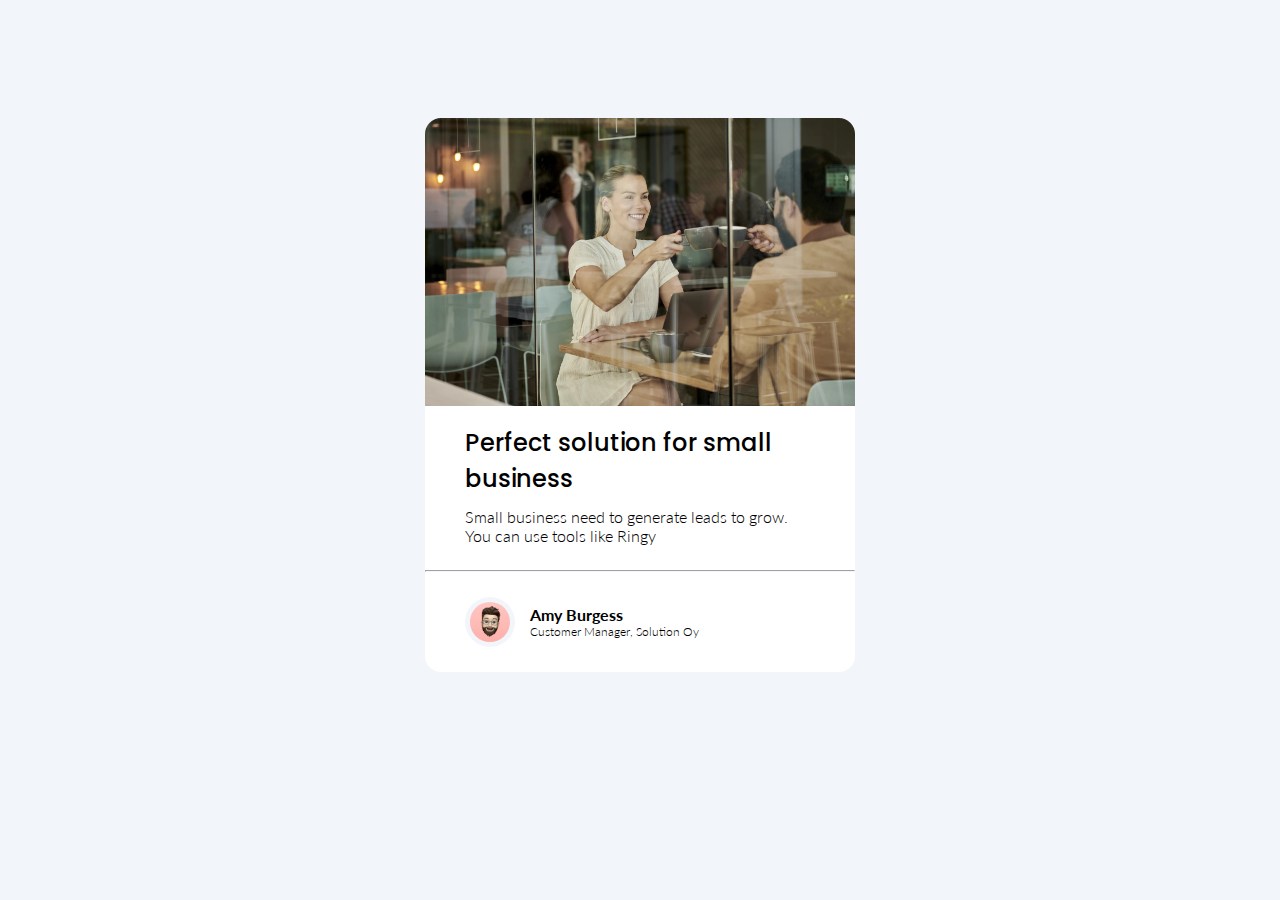
==== Responsive Web Developer/2- Business Blog Card/index.html @ 45a44f60 "Business Blog Card" ====
<!DOCTYPE html>
<html lang="en">
<head>
    <meta charset="UTF-8">
    <meta name="viewport" content="width=device-width, initial-scale=1.0">
    <title>Document</title>
    <link rel="stylesheet" href="CSS/styles.css">
</head>
<body>
    <div id="card">
        <div id="contenedor-imagen">
            <img src="img/hero-image-business-card.png" alt="">
        </div>
        <div id="texto-principal" class="padding-style">
            <h1>Perfect solution for small <br>business</h1>
            <p>
                Small business need to generate leads to grow. <br> 
                You can use tools like Ringy
            </p>
        </div>
        <hr>
        <footer class="padding-style">
            <div id="contenedor-imagen-footer">
                <img src="img/avatar-image-business-card.png" alt="">
            </div>
            <div>
                <h2>Amy Burgess</h2>
                <p>Customer Manager, Solution Oy</p>
            </div>
            
        </footer>
    </div>
</body>
</html>
---- Responsive Web Developer/2- Business Blog Card/CSS/styles.css ----
@import url('https://fonts.googleapis.com/css2?family=Lato:ital,wght@0,100;0,300;0,400;0,700;0,900;1,100;1,300;1,400;1,700;1,900&display=swap');
@import url('https://fonts.googleapis.com/css2?family=Poppins:ital,wght@0,100;0,200;0,300;0,400;0,500;0,600;0,700;0,800;0,900;1,100;1,200;1,300;1,400;1,500;1,600;1,700;1,800;1,900&display=swap');

*{
    box-sizing: border-box;
}

body{
    padding-top: 110px;
    font-family: 'Lato';
    background-color: #F2F5F9;
}

#card{
    background-color: #FFF;
    width: 430px;
    margin-left: auto;
    margin-right: auto;
    border-radius: 16px;
    padding-bottom: 25px;
    transition: 0.5s;
}

#card:hover{
    box-shadow: 5px 5px 10px #565656, -5px -5px 10px #8a8a8a;
}

#texto-principal h1{
    font-family: 'Poppins';
    font-weight: 500;
    font-size: 24px;
    line-height: 1.5;
    margin-bottom: 0px;
}

#texto-principal p{
    margin-top: 10px;
    font-size: 16px;
    font-weight: 300;
    margin-bottom: 25px;
}

.padding-style{
    padding-left: 40px;
    padding-right: 04px;
}

#contenedor-imagen img{
    width: 100%;
    height: auto;
    border-top-left-radius: 16px;
    border-top-right-radius: 16px;
}
hr{
    margin-bottom: 25px;
    border-color: #F2F5F9;
}

footer{
    margin-top: 0px;
    display: flex;
    align-items: center;
}
footer h2{
    margin: 0;
    font-size: 16px;
    
}
#contenedor-imagen-footer{
    width: 50px;
    height: 50px;
    border-radius: 50%;
    background-color: #F2F5F9;
    text-align: center;
    padding-top: 5px;
    margin-right: 15px;
}
footer p{
    margin: 0;
    font-size: 12px;
    font-weight: 300;
    
}

footer #contenedor-imagen-footer img{

    width: 40px;
    height: 40px;
    border-radius: 50%;
}
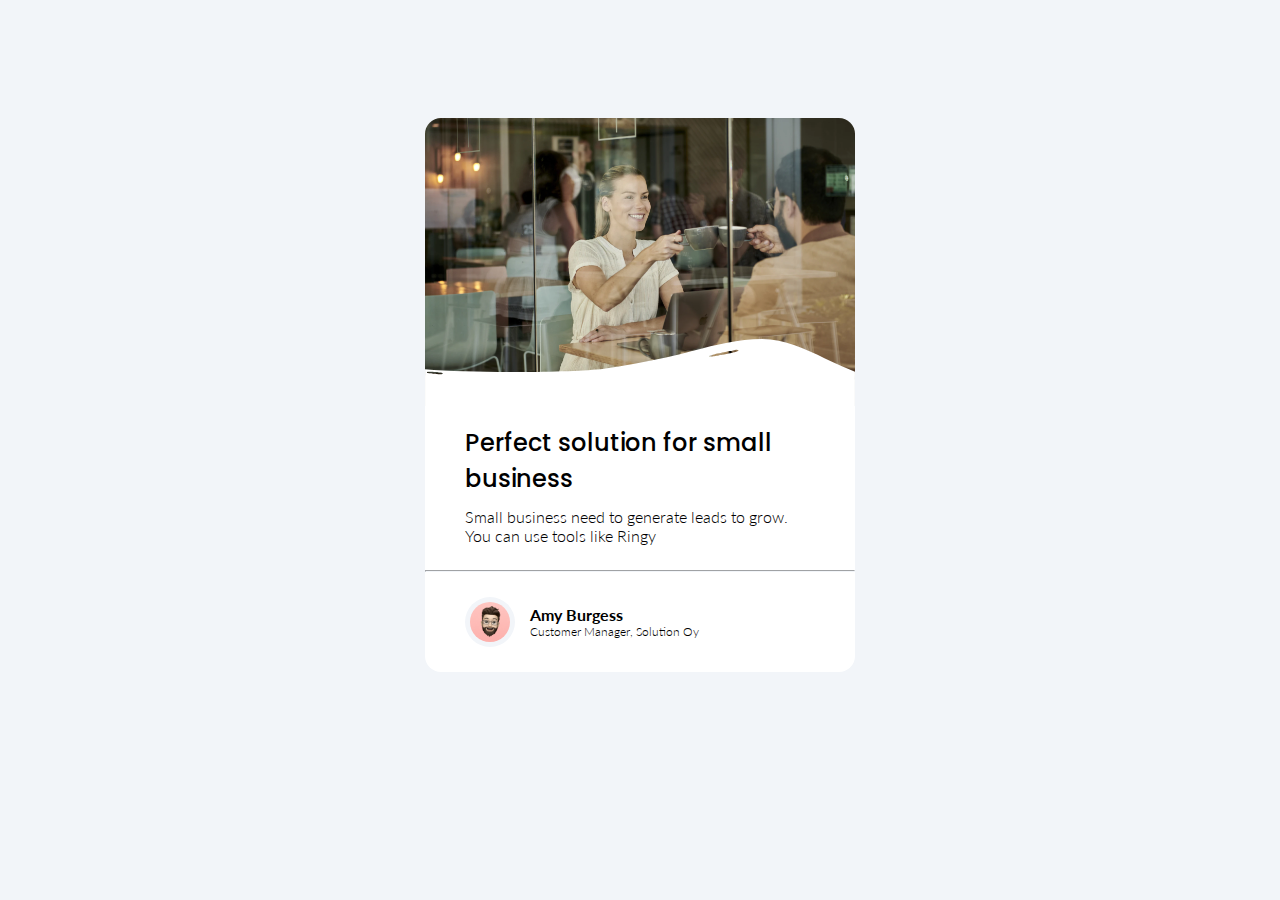
==== commit 613a58a0: "Actualización Card" ====
--- a/Responsive Web Developer/2- Business Blog Card/index.html
+++ b/Responsive Web Developer/2- Business Blog Card/index.html
@@ -9,7 +9,8 @@
 <body>
     <div id="card">
         <div id="contenedor-imagen">
-            <img src="img/hero-image-business-card.png" alt="">
+            <img src="img/hero-image-business-card.png" alt="" id="imagen1">
+            <img src="img/white-overlay.svg" alt="" id="imagen2">
         </div>
         <div id="texto-principal" class="padding-style">
             <h1>Perfect solution for small <br>business</h1>
--- a/Responsive Web Developer/2- Business Blog Card/CSS/styles.css
+++ b/Responsive Web Developer/2- Business Blog Card/CSS/styles.css
@@ -1,5 +1,7 @@
 @import url('https://fonts.googleapis.com/css2?family=Lato:ital,wght@0,100;0,300;0,400;0,700;0,900;1,100;1,300;1,400;1,700;1,900&display=swap');
 @import url('https://fonts.googleapis.com/css2?family=Poppins:ital,wght@0,100;0,200;0,300;0,400;0,500;0,600;0,700;0,800;0,900;1,100;1,200;1,300;1,400;1,500;1,600;1,700;1,800;1,900&display=swap');
+
+/* BODY AND ALL */
 
 *{
     box-sizing: border-box;
@@ -10,6 +12,8 @@
     font-family: 'Lato';
     background-color: #F2F5F9;
 }
+
+/* MAIN CARD */
 
 #card{
     background-color: #FFF;
@@ -25,6 +29,31 @@
     box-shadow: 5px 5px 10px #565656, -5px -5px 10px #8a8a8a;
 }
 
+/* IMAGEN */
+#contenedor-imagen{
+    position: relative;
+}
+
+
+#contenedor-imagen #imagen1{
+    width: 100%;
+    height: auto;
+    border-top-left-radius: 16px;
+    border-top-right-radius: 16px;
+    
+}
+
+#contenedor-imagen #imagen2{
+    position: absolute;
+    width: 100%;
+    height: auto;
+    left: 0;
+    bottom: 0;
+    
+}
+
+
+/* TEXTO Y TITULO */
 #texto-principal h1{
     font-family: 'Poppins';
     font-weight: 500;
@@ -42,19 +71,16 @@
 
 .padding-style{
     padding-left: 40px;
-    padding-right: 04px;
+    padding-right: 40px;
 }
 
-#contenedor-imagen img{
-    width: 100%;
-    height: auto;
-    border-top-left-radius: 16px;
-    border-top-right-radius: 16px;
-}
+/* HR */
 hr{
     margin-bottom: 25px;
     border-color: #F2F5F9;
 }
+
+/* FOOTER */
 
 footer{
     margin-top: 0px;
